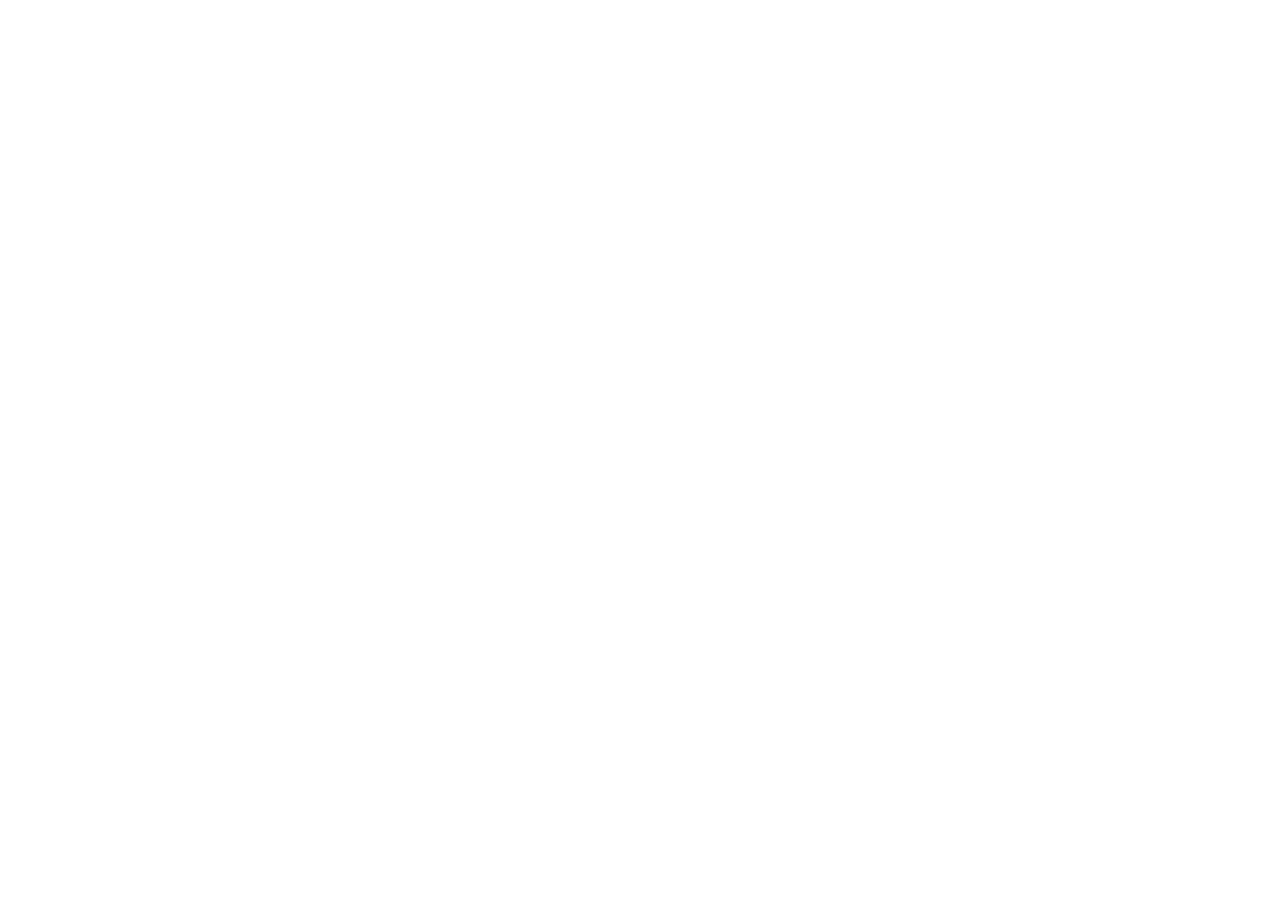
==== index.html @ 79ed2cb5 "initial commit" ====
<!DOCTYPE html>
<html lang="en">

<head>
  <meta charset="UTF-8">
  <meta name="viewport" content="width=device-width, initial-scale=1.0">
  <title>JavaScript Code Quiz</title>
  <link rel="stylesheet" href="./assets/styles.css" />
</head>

<body>

  <script src="./assets/app.js"></script>
</body>

</html>
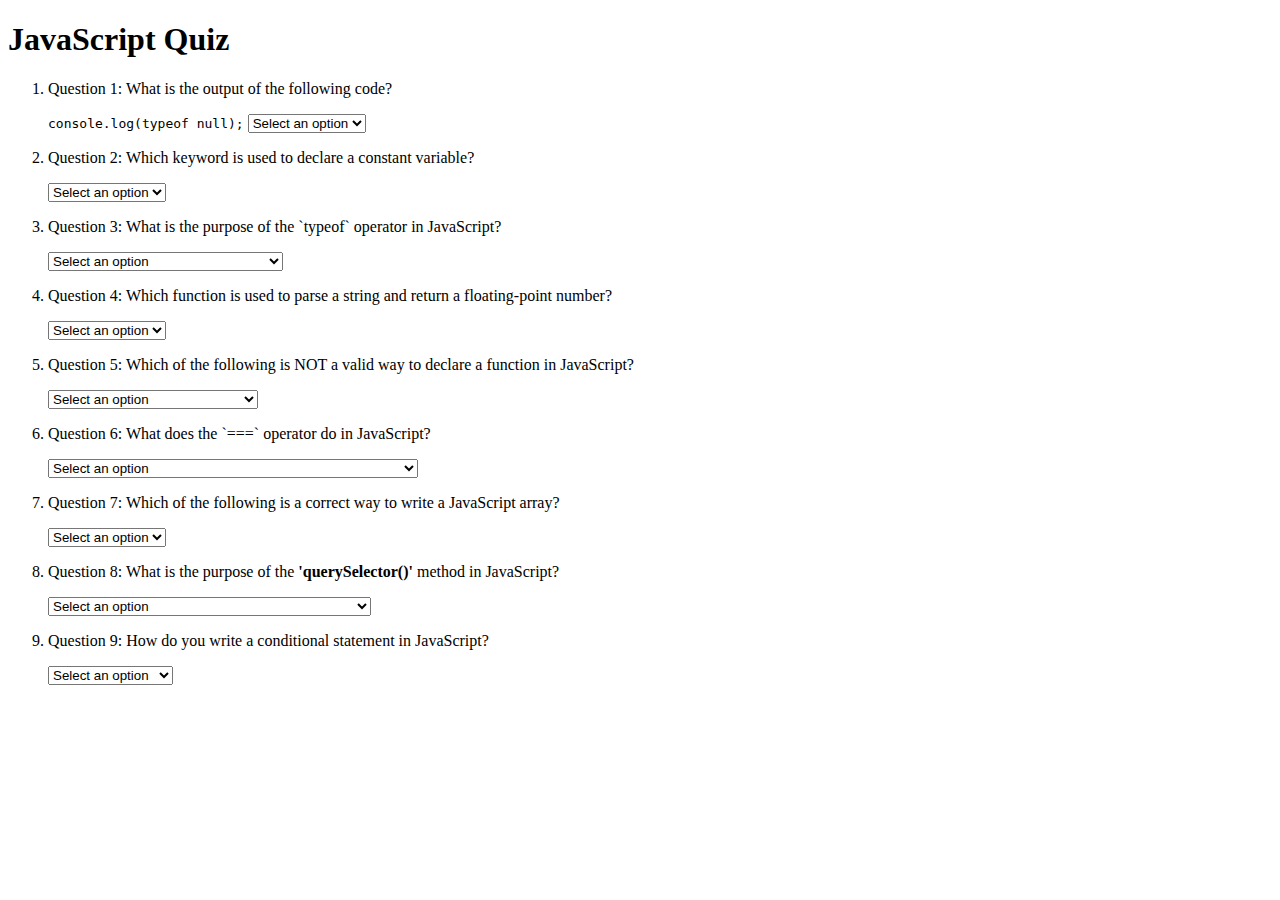
==== commit 205e963d: "adding quiz questions to HTML" ====
--- a/index.html
+++ b/index.html
@@ -10,7 +10,103 @@
 
 <body>
 
-  <script src="./assets/app.js"></script>
+  <h1>JavaScript Quiz</h1>
+  <form id="quiz-form">
+    <ol>
+      <li>
+        <p>Question 1: What is the output of the following code?</p>
+        <code>console.log(typeof null);</code>
+        <select name="q1" id="q1">
+          <option value="" selected disabled>Select an option</option>
+          <option value="a">string</option>
+          <option value="b">number</option>
+          <option value="c">object</option>
+          <option value="d">null*</option>
+        </select>
+      </li>
+      <li>
+        <p>Question 2: Which keyword is used to declare a constant variable?</p>
+        <select name="q2" id="q2">
+          <option value="" selected disabled>Select an option</option>
+          <option value="a">var</option>
+          <option value="b">let</option>
+          <option value="c">const*</option>
+          <option value="d">const var</option>
+        </select>
+      </li>
+      <li>
+        <p>Question 3: What is the purpose of the `typeof` operator in JavaScript?</p>
+        <select name="q3" id="q3">
+          <option value="" selected disabled>Select an option</option>
+          <option value="a">To check if a variable is defined</option>
+          <option value="b">To check the data type of a value*</option>
+          <option value="c">To compare two variables</option>
+          <option value="d">To perform mathematical operations</option>
+        </select>
+      </li>
+      <li>
+        <p>Question 4: Which function is used to parse a string and return a floating-point number?</p>
+        <select name="q4" id="q4">
+          <option value="" selected disabled>Select an option</option>
+          <option value="a">parseInt</option>
+          <option value="b">parseFloat*</option>
+          <option value="c">toFixed</option>
+          <option value="d">Math.round</option>
+        </select>
+      </li>
+      <li>
+        <p>Question 5: Which of the following is NOT a valid way to declare a function in JavaScript?</p>
+        <select name="q5" id="q5">
+          <option value="" selected disabled>Select an option</option>
+          <option value="a">function myFunction() {}</option>
+          <option value="b">const myFunction = function() {}</option>
+          <option value="c">const myFunction = () => {}</option>
+          <option value="d">let myFunction = {};</option>
+        </select>
+      </li>
+      <li>
+        <p>Question 6: What does the `===` operator do in JavaScript?</p>
+        <select name="q6" id="q6">
+          <option value="" selected disabled>Select an option</option>
+          <option value="a">Checks if two values are equal, including type comparison*</option>
+          <option value="b">Assigns a value to a variable</option>
+          <option value="c">Compares two values without type comparison</option>
+          <option value="d">Performs bitwise XOR operation</option>
+        </select>
+      </li>
+      <li>
+        <p>Question 7: Which of the following is a correct way to write a JavaScript array?</p>
+        <select name="q7" id="q7">
+          <option value="" selected disabled>Select an option</option>
+          <option value="a">[1, 2, 3, 4]</option>
+          <option value="b">(1, 2, 3, 4)</option>
+          <option value="c">{1, 2, 3, 4}</option>
+          <option value="d">"1, 2, 3, 4"*</option>
+        </select>
+      </li>
+      <li>
+        <p>Question 8: What is the purpose of the <strong>'querySelector()'</strong> method in JavaScript?</p>
+        <select name="q8" id="q8">
+          <option value="" selected disabled>Select an option</option>
+          <option value="a">To select and modify HTML elements</option>
+          <option value="b">To execute a function repeatedly</option>
+          <option value="c">To select an element based on its CSS class or ID*</option>
+          <option value="d">To add event listeners to elements</option>
+        </select>
+      </li>
+      <li>
+        <p>Question 9: How do you write a conditional statement in JavaScript?</p>
+        <select name="q9" id="q9">
+          <option value="" selected disabled>Select an option</option>
+          <option value="a">if-else statement*</option>
+          <option value="b">while loop</option>
+          <option value="c"> for loop</option>
+          <option value="d">switch statement</option>
+        </select>
+      </li>
+
+
+      <script src="./assets/app.js"></script>
 </body>
 
 </html>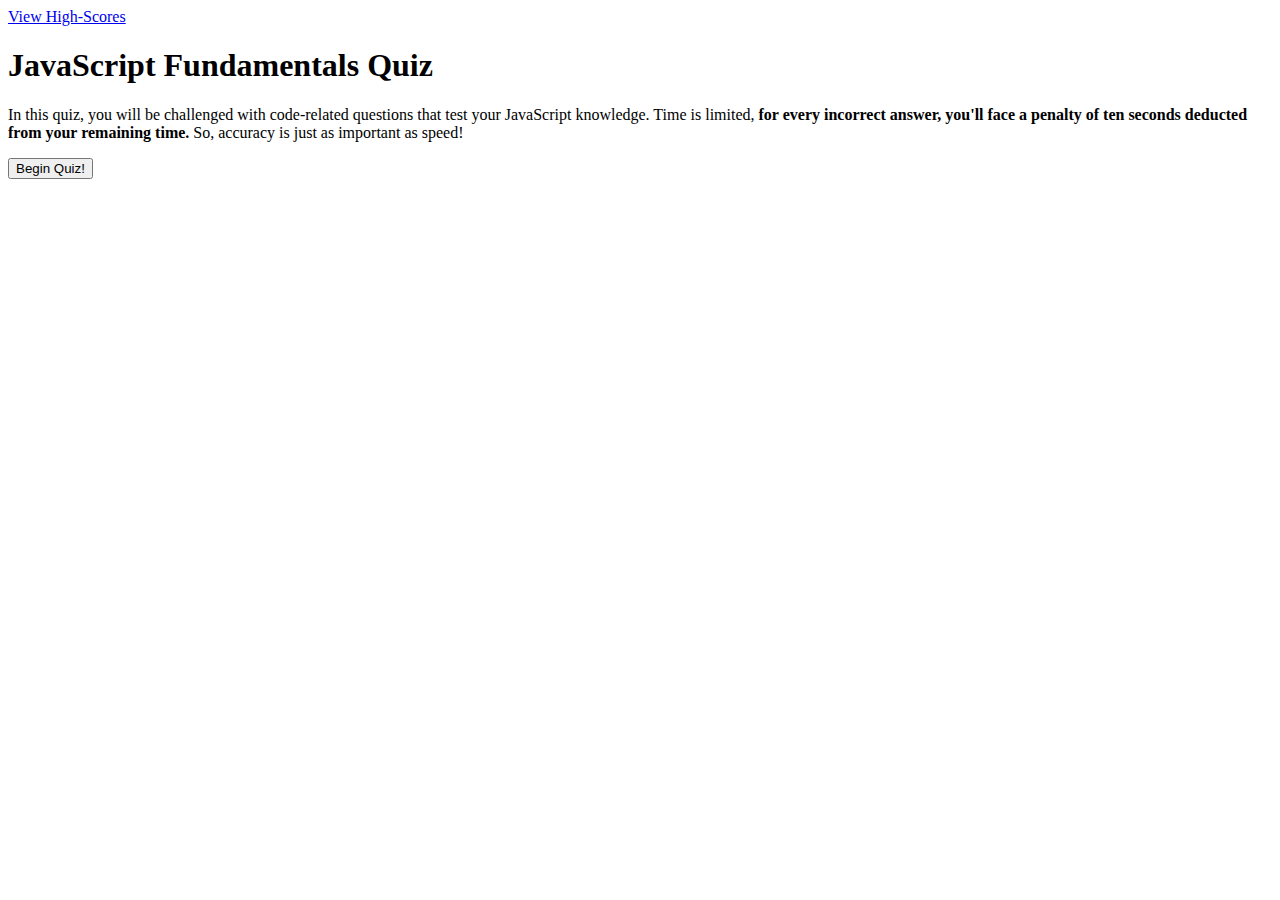
==== commit 7e67c37d: "adding html for container and scoreboard" ====
--- a/index.html
+++ b/index.html
@@ -4,109 +4,30 @@
 <head>
   <meta charset="UTF-8">
   <meta name="viewport" content="width=device-width, initial-scale=1.0">
-  <title>JavaScript Code Quiz</title>
-  <link rel="stylesheet" href="./assets/styles.css" />
+  <link rel="stylesheet" href="./assets/styles.css" type="text">
+  <title>JavaScript Quiz</title>
 </head>
 
 <body>
-
-  <h1>JavaScript Quiz</h1>
-  <form id="quiz-form">
-    <ol>
-      <li>
-        <p>Question 1: What is the output of the following code?</p>
-        <code>console.log(typeof null);</code>
-        <select name="q1" id="q1">
-          <option value="" selected disabled>Select an option</option>
-          <option value="a">string</option>
-          <option value="b">number</option>
-          <option value="c">object</option>
-          <option value="d">null*</option>
-        </select>
-      </li>
-      <li>
-        <p>Question 2: Which keyword is used to declare a constant variable?</p>
-        <select name="q2" id="q2">
-          <option value="" selected disabled>Select an option</option>
-          <option value="a">var</option>
-          <option value="b">let</option>
-          <option value="c">const*</option>
-          <option value="d">const var</option>
-        </select>
-      </li>
-      <li>
-        <p>Question 3: What is the purpose of the `typeof` operator in JavaScript?</p>
-        <select name="q3" id="q3">
-          <option value="" selected disabled>Select an option</option>
-          <option value="a">To check if a variable is defined</option>
-          <option value="b">To check the data type of a value*</option>
-          <option value="c">To compare two variables</option>
-          <option value="d">To perform mathematical operations</option>
-        </select>
-      </li>
-      <li>
-        <p>Question 4: Which function is used to parse a string and return a floating-point number?</p>
-        <select name="q4" id="q4">
-          <option value="" selected disabled>Select an option</option>
-          <option value="a">parseInt</option>
-          <option value="b">parseFloat*</option>
-          <option value="c">toFixed</option>
-          <option value="d">Math.round</option>
-        </select>
-      </li>
-      <li>
-        <p>Question 5: Which of the following is NOT a valid way to declare a function in JavaScript?</p>
-        <select name="q5" id="q5">
-          <option value="" selected disabled>Select an option</option>
-          <option value="a">function myFunction() {}</option>
-          <option value="b">const myFunction = function() {}</option>
-          <option value="c">const myFunction = () => {}</option>
-          <option value="d">let myFunction = {};</option>
-        </select>
-      </li>
-      <li>
-        <p>Question 6: What does the `===` operator do in JavaScript?</p>
-        <select name="q6" id="q6">
-          <option value="" selected disabled>Select an option</option>
-          <option value="a">Checks if two values are equal, including type comparison*</option>
-          <option value="b">Assigns a value to a variable</option>
-          <option value="c">Compares two values without type comparison</option>
-          <option value="d">Performs bitwise XOR operation</option>
-        </select>
-      </li>
-      <li>
-        <p>Question 7: Which of the following is a correct way to write a JavaScript array?</p>
-        <select name="q7" id="q7">
-          <option value="" selected disabled>Select an option</option>
-          <option value="a">[1, 2, 3, 4]</option>
-          <option value="b">(1, 2, 3, 4)</option>
-          <option value="c">{1, 2, 3, 4}</option>
-          <option value="d">"1, 2, 3, 4"*</option>
-        </select>
-      </li>
-      <li>
-        <p>Question 8: What is the purpose of the <strong>'querySelector()'</strong> method in JavaScript?</p>
-        <select name="q8" id="q8">
-          <option value="" selected disabled>Select an option</option>
-          <option value="a">To select and modify HTML elements</option>
-          <option value="b">To execute a function repeatedly</option>
-          <option value="c">To select an element based on its CSS class or ID*</option>
-          <option value="d">To add event listeners to elements</option>
-        </select>
-      </li>
-      <li>
-        <p>Question 9: How do you write a conditional statement in JavaScript?</p>
-        <select name="q9" id="q9">
-          <option value="" selected disabled>Select an option</option>
-          <option value="a">if-else statement*</option>
-          <option value="b">while loop</option>
-          <option value="c"> for loop</option>
-          <option value="d">switch statement</option>
-        </select>
-      </li>
+  <header>
+    <nav>
+      <a href="high-scores.html">View High-Scores</a>
+    </nav>
+  </header>
+  <div id="container">
+    <div id="timer"></div>
+    <div id="quizContent">
+      <h1>JavaScript Fundamentals Quiz</h1>
+      <p>In this quiz, you will be challenged with code-related questions that test your JavaScript knowledge. Time is
+        limited, <strong>for every incorrect answer, you'll face a penalty of ten seconds deducted from your remaining
+          time.</strong> So, accuracy is just as important as speed!</p>
+      <ul id="listedOptions"></ul>
+      <button id="startButton" class="quizButton">Begin Quiz!</button>
 
 
-      <script src="./assets/app.js"></script>
+    </div>
+
+  </div>
 </body>
 
 </html>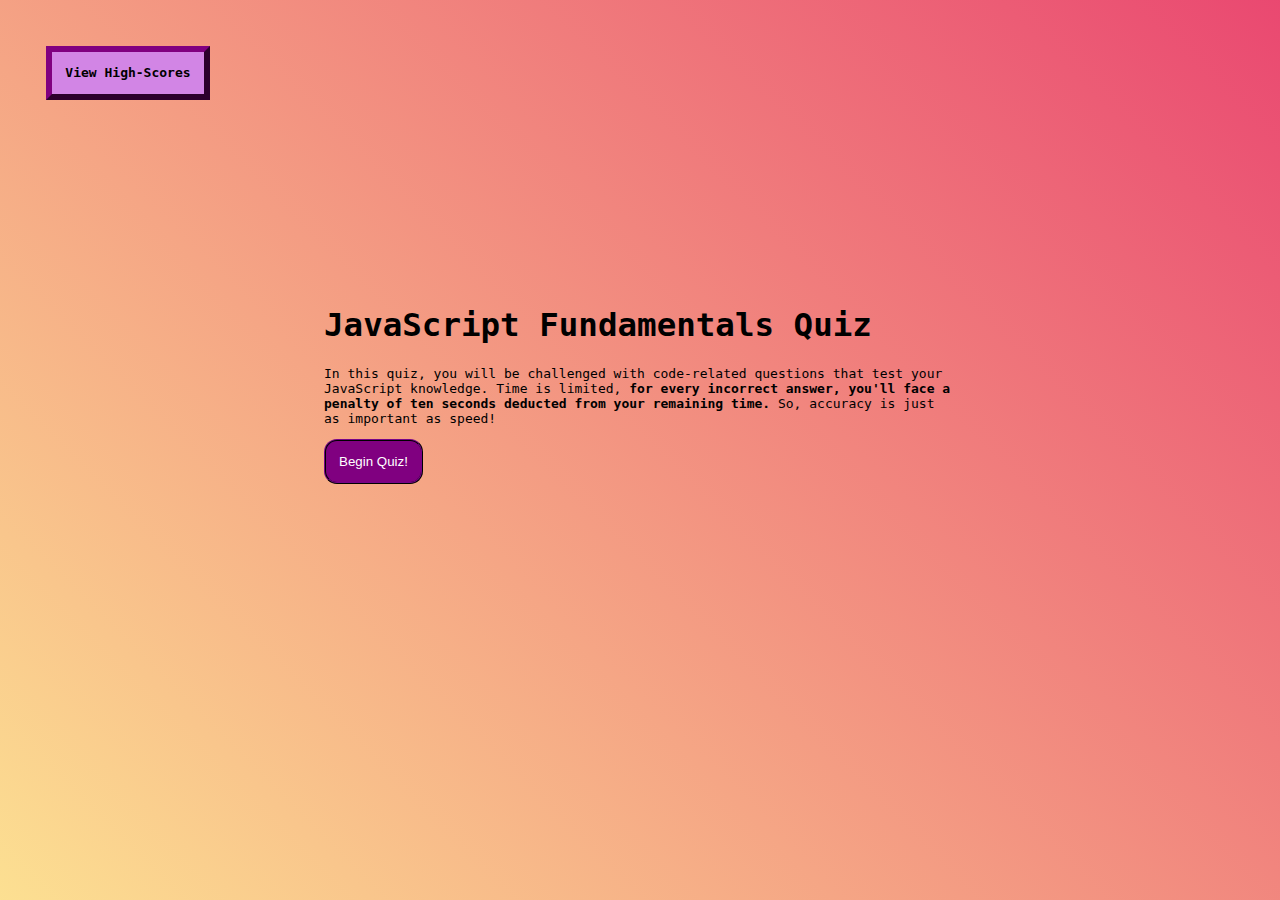
==== commit b08ea3e2: "questions setup quiz" ====
--- a/index.html
+++ b/index.html
@@ -4,8 +4,9 @@
 <head>
   <meta charset="UTF-8">
   <meta name="viewport" content="width=device-width, initial-scale=1.0">
-  <link rel="stylesheet" href="./assets/styles.css" type="text">
+  <link rel="stylesheet" href="./assets/styles.css">
   <title>JavaScript Quiz</title>
+
 </head>
 
 <body>
@@ -23,11 +24,11 @@
           time.</strong> So, accuracy is just as important as speed!</p>
       <ul id="listedOptions"></ul>
       <button id="startButton" class="quizButton">Begin Quiz!</button>
-
-
     </div>
 
   </div>
+
+  <script src="questions.js"></script>
 </body>
 
 </html>--- a/assets/styles.css
+++ b/assets/styles.css
@@ -0,0 +1,55 @@
+html {
+  font-family: monospace;
+  height: 100%;
+}
+
+body {
+  background: linear-gradient(45deg, hsla(44, 95%, 78%, 1) 0%, hsla(345, 79%, 60%, 1) 100%);
+}
+
+header {
+  display: flex;
+}
+
+nav {
+  margin: 3%;
+  width: fit-content;
+  padding: 0.65rem;
+  font-weight: 800;
+  border: 6px #800080 outset;
+  background-color: #d285e5;
+  display: flex;
+  flex-wrap: wrap;
+
+}
+
+nav a {
+  color: black;
+  text-decoration: none;
+  padding: 5px;
+}
+
+h1 {
+  font-size: 2.5em;
+}
+
+button {
+  background-color: purple;
+  color: white;
+  padding: 1rem;
+  border-radius: 1rem;
+  border: 2px ridge #2d0233;
+  cursor: pointer;
+}
+
+#container {
+  display: flex;
+  flex-direction: column;
+  align-items: center;
+  max-width: 50%;
+  margin: auto;
+  margin-top: 10%;
+  height: 75%;
+  box-sizing: border-box;
+  padding: 20px 0;
+}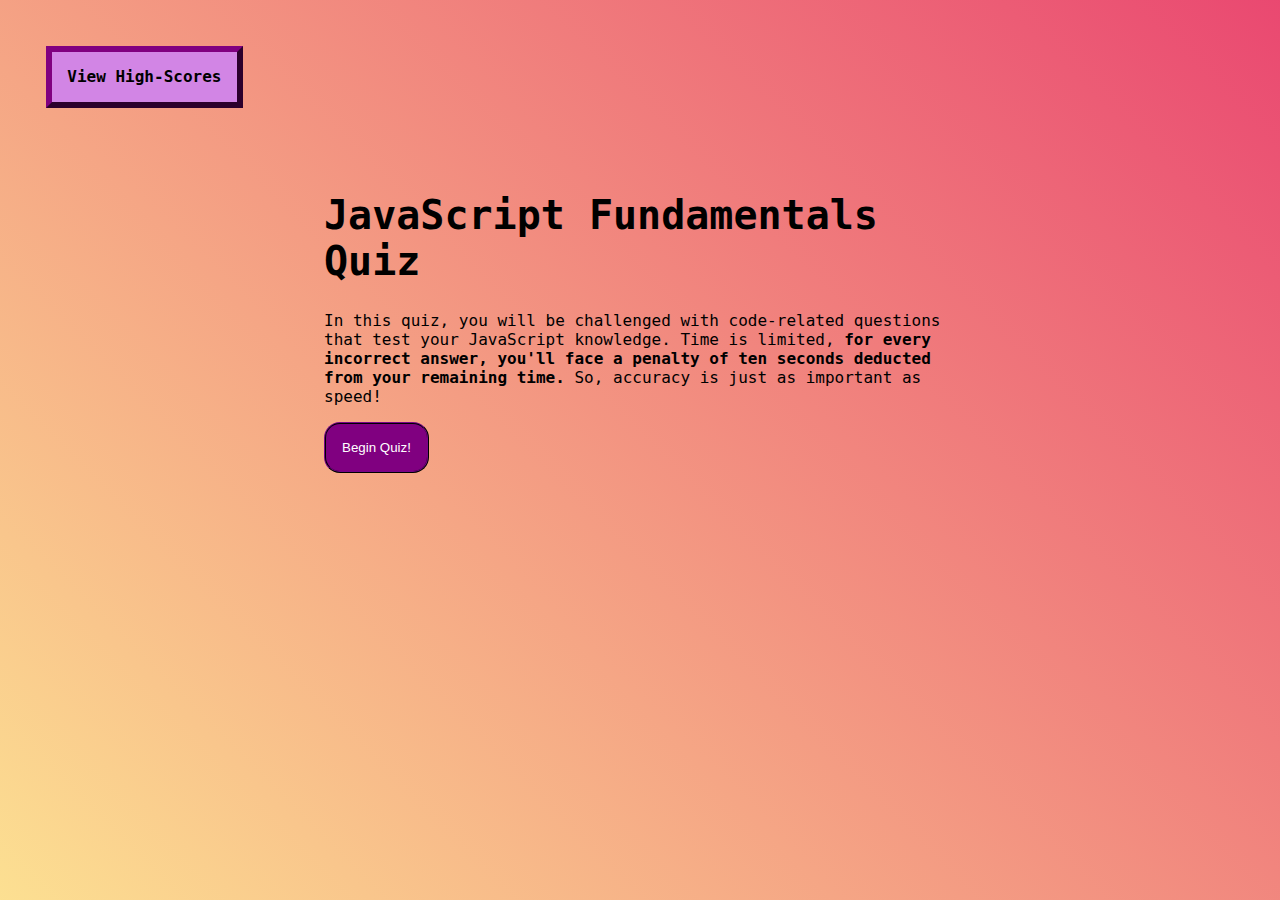
==== commit 4e3ce428: "reStructured files and more script fixes" ====
--- a/index.html
+++ b/index.html
@@ -4,7 +4,7 @@
 <head>
   <meta charset="UTF-8">
   <meta name="viewport" content="width=device-width, initial-scale=1.0">
-  <link rel="stylesheet" href="./assets/styles.css">
+  <link rel="stylesheet" href="./assets/css/styles.css">
   <title>JavaScript Quiz</title>
 
 </head>
@@ -28,7 +28,7 @@
 
   </div>
 
-  <script src="questions.js"></script>
+  <script src="./assets/js/script.js"></script>
 </body>
 
 </html>--- a/assets/css/styles.css
+++ b/assets/css/styles.css
@@ -0,0 +1,78 @@
+html {
+  font-family: monospace;
+  height: 100%;
+  font-size: 16px;
+}
+
+body {
+  background: linear-gradient(45deg, hsla(44, 95%, 78%, 1) 0%, hsla(345, 79%, 60%, 1) 100%);
+}
+
+header {
+  display: flex;
+}
+
+nav {
+  margin: 3%;
+  width: fit-content;
+  padding: 0.65rem;
+  font-weight: 800;
+  border: 6px #800080 outset;
+  background-color: #d285e5;
+  display: flex;
+  flex-wrap: wrap;
+
+}
+
+nav a {
+  color: black;
+  text-decoration: none;
+  padding: 5px;
+}
+
+h1 {
+  font-size: 2.5em;
+}
+
+button {
+  background-color: purple;
+  color: white;
+  padding: 1rem;
+  border-radius: 1rem;
+  border: 2px ridge #2d0233;
+  cursor: pointer;
+}
+
+#container {
+  display: flex;
+  flex-direction: column;
+  align-items: center;
+  max-width: 50%;
+  margin: auto;
+  margin-top: 0;
+  height: 75%;
+  /* box-sizing: border-box; */
+  padding: 20px 0;
+}
+
+ul#listedOptions {
+  list-style-type: none;
+}
+
+ul#listedOptions>li {
+  margin: 1rem;
+}
+
+ul#listedOptions>li>button {
+  margin: 0.4rem;
+  background-color: #ee426b;
+  font-size: 1.5rem;
+  border-style: hidden;
+  width: 100%;
+
+}
+
+ul#listedOptions>li>button:hover {
+  filter: drop-shadow(2px 4px 6px #8b0223);
+  border: 6px inset #f49cae;
+}